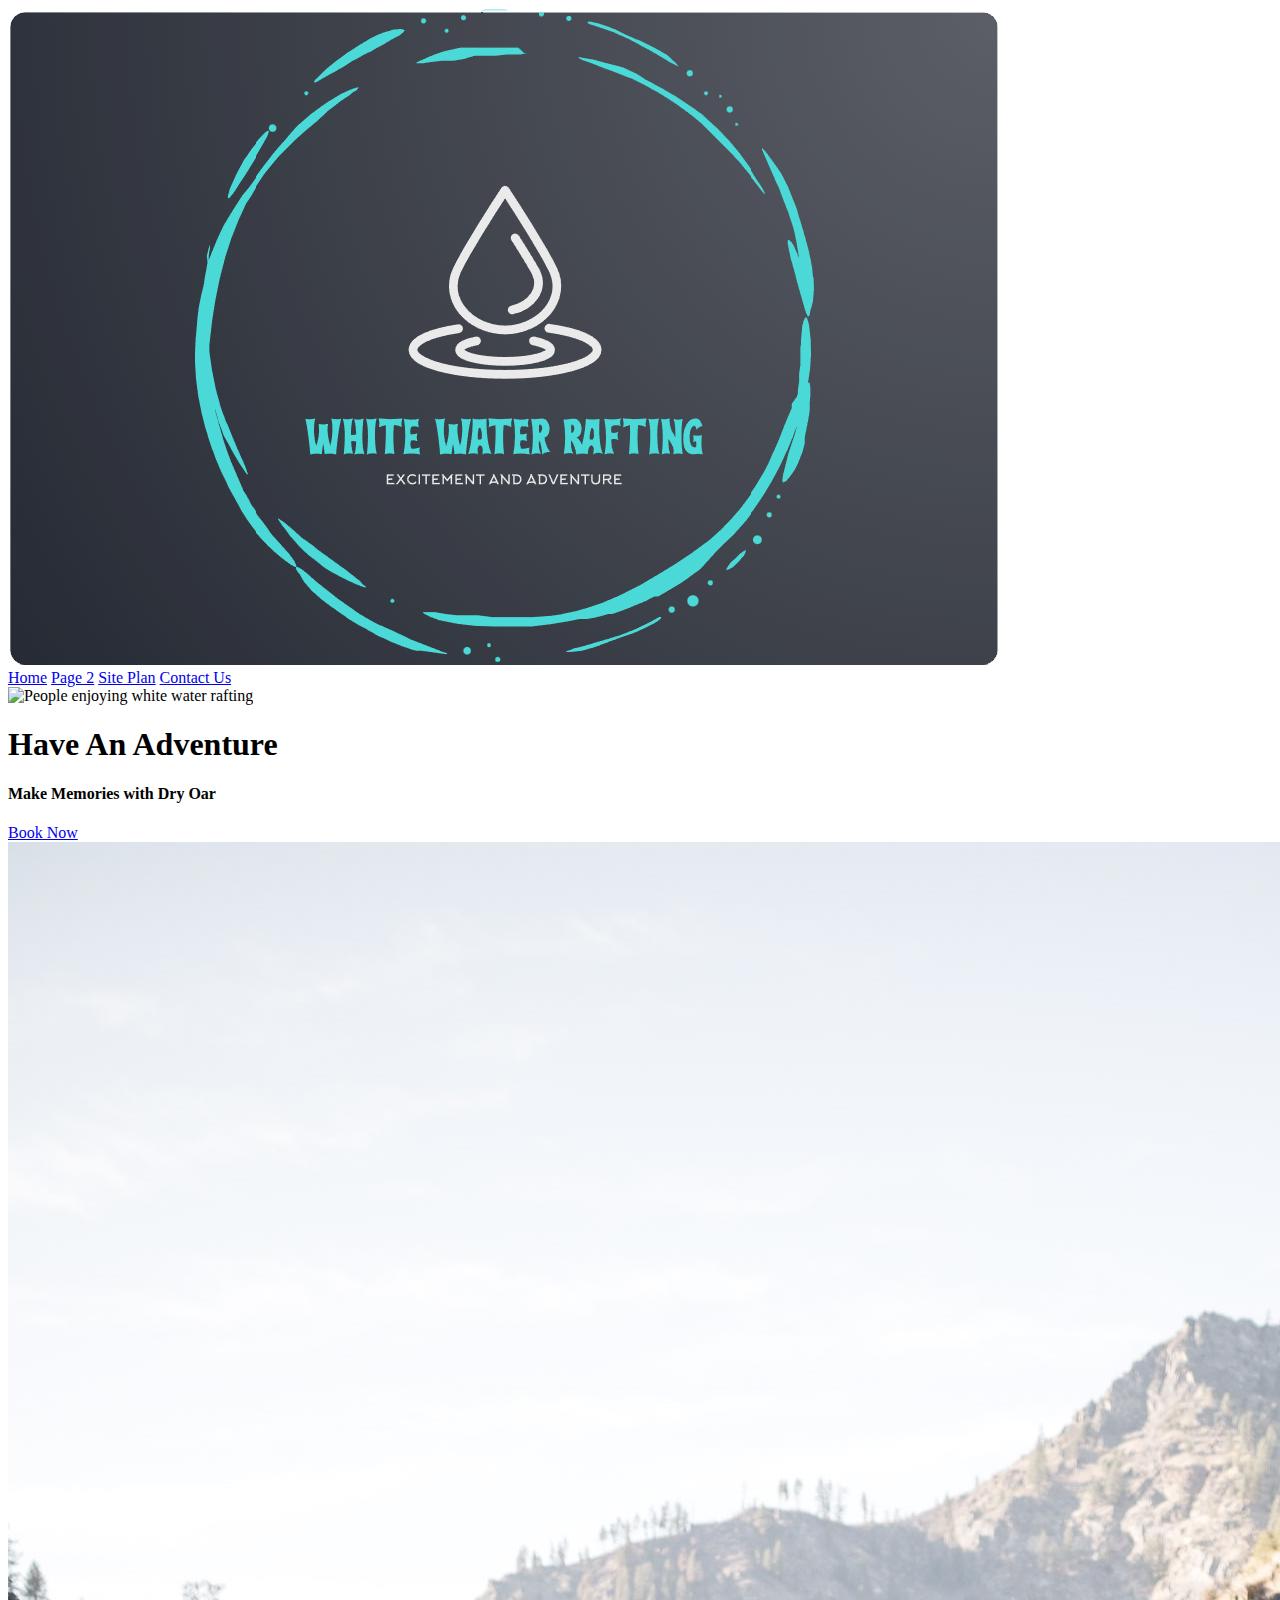
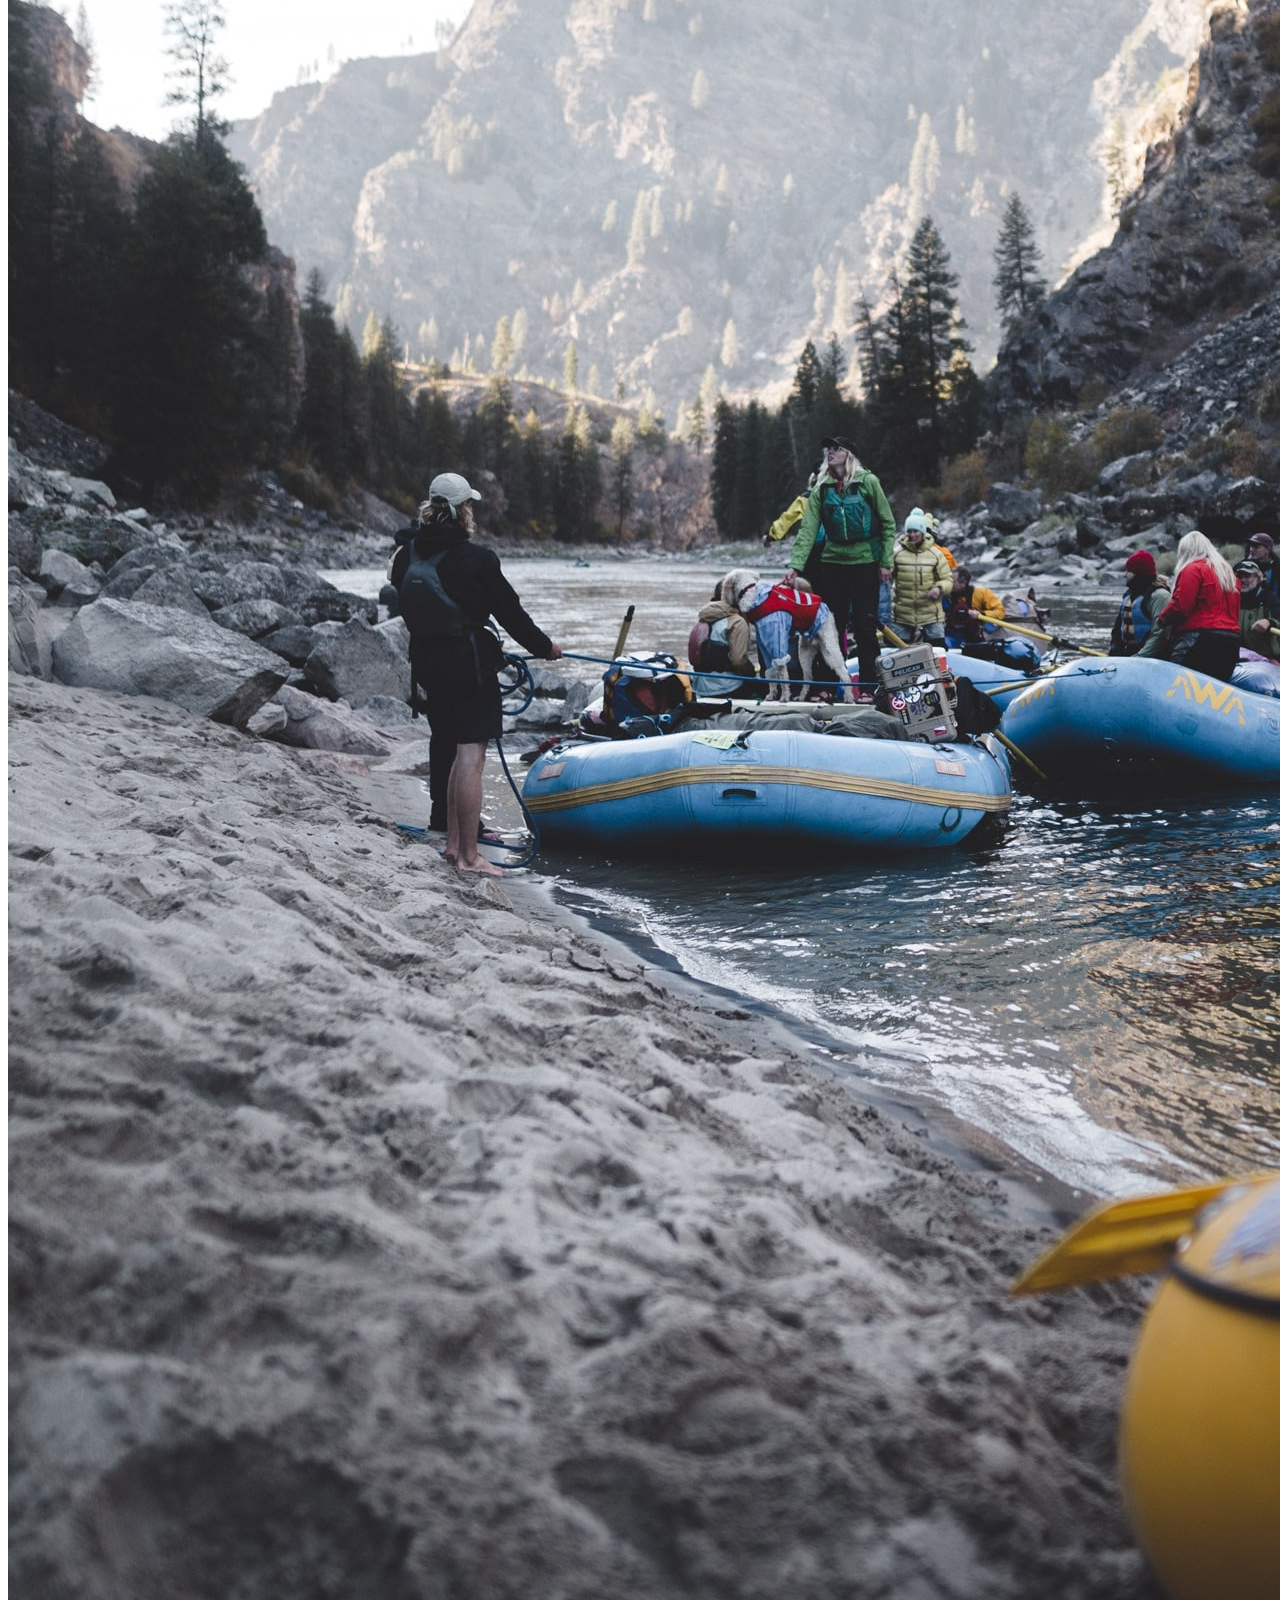
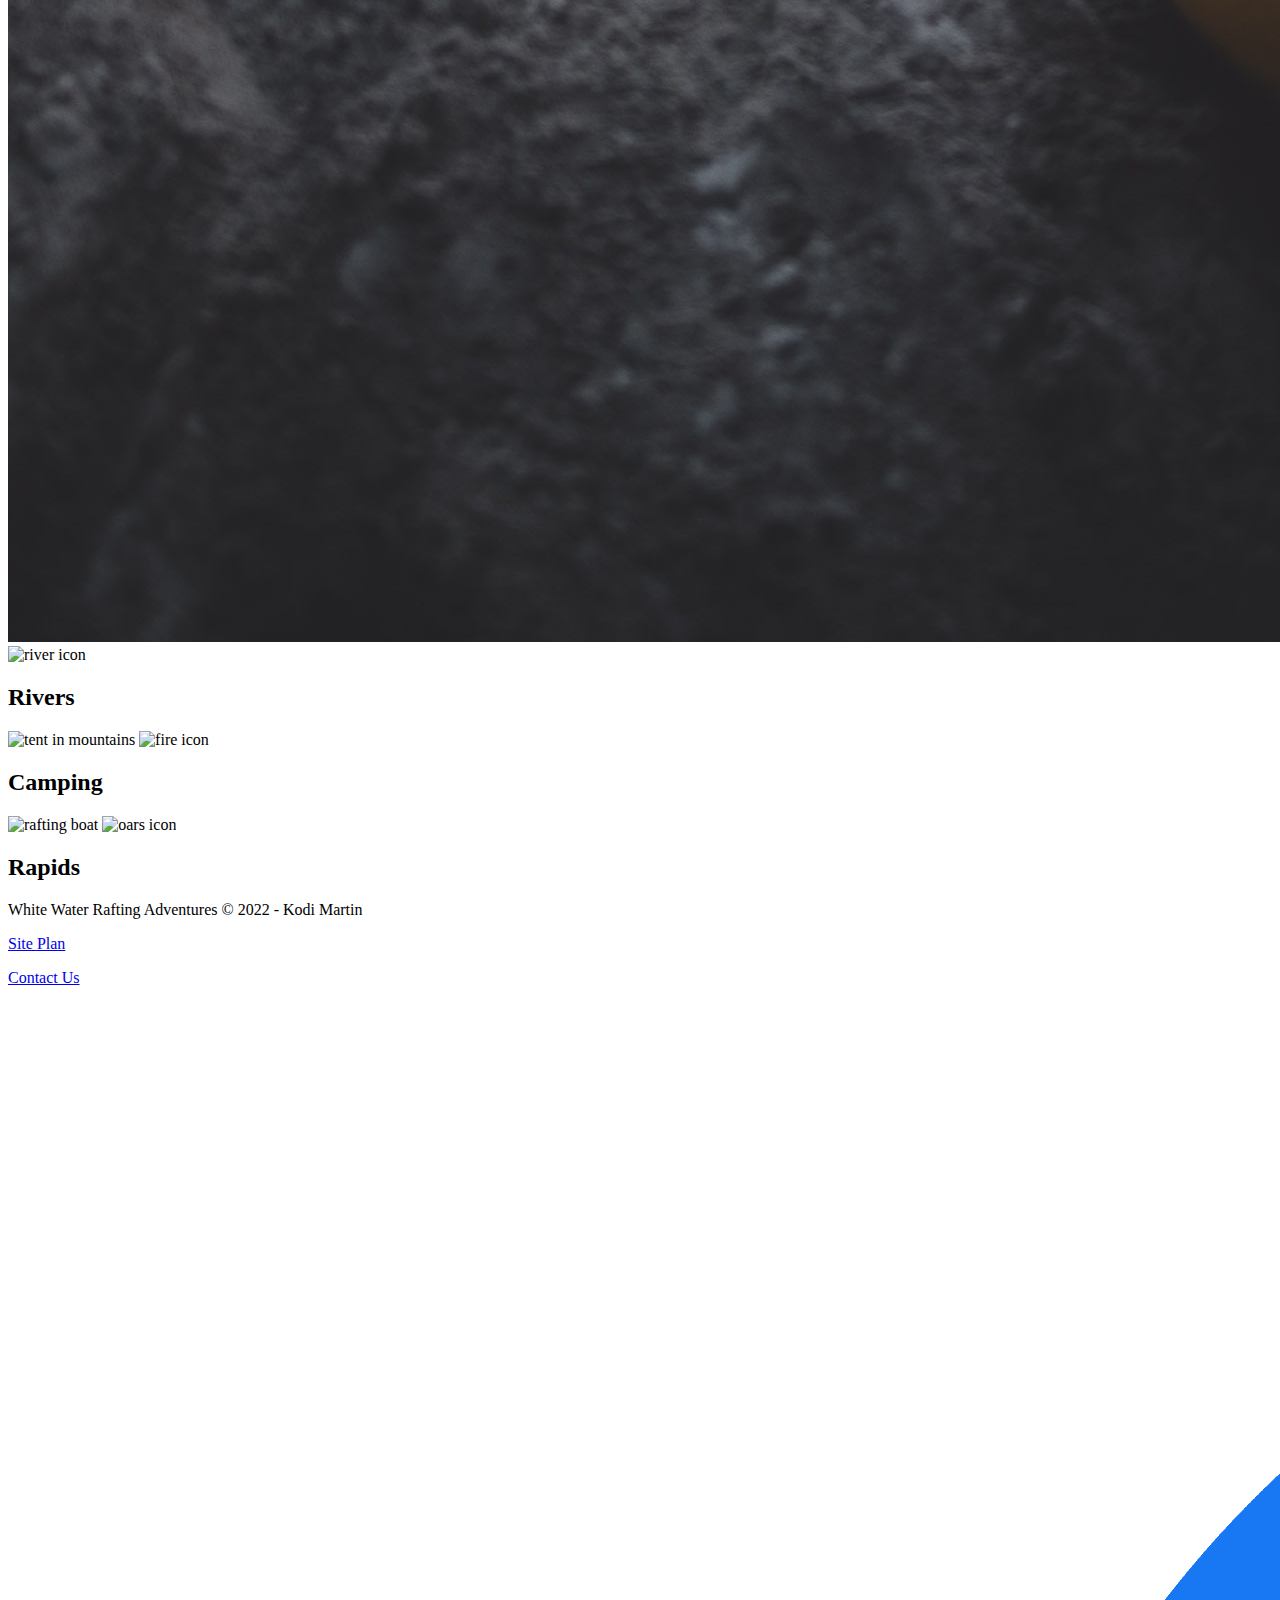
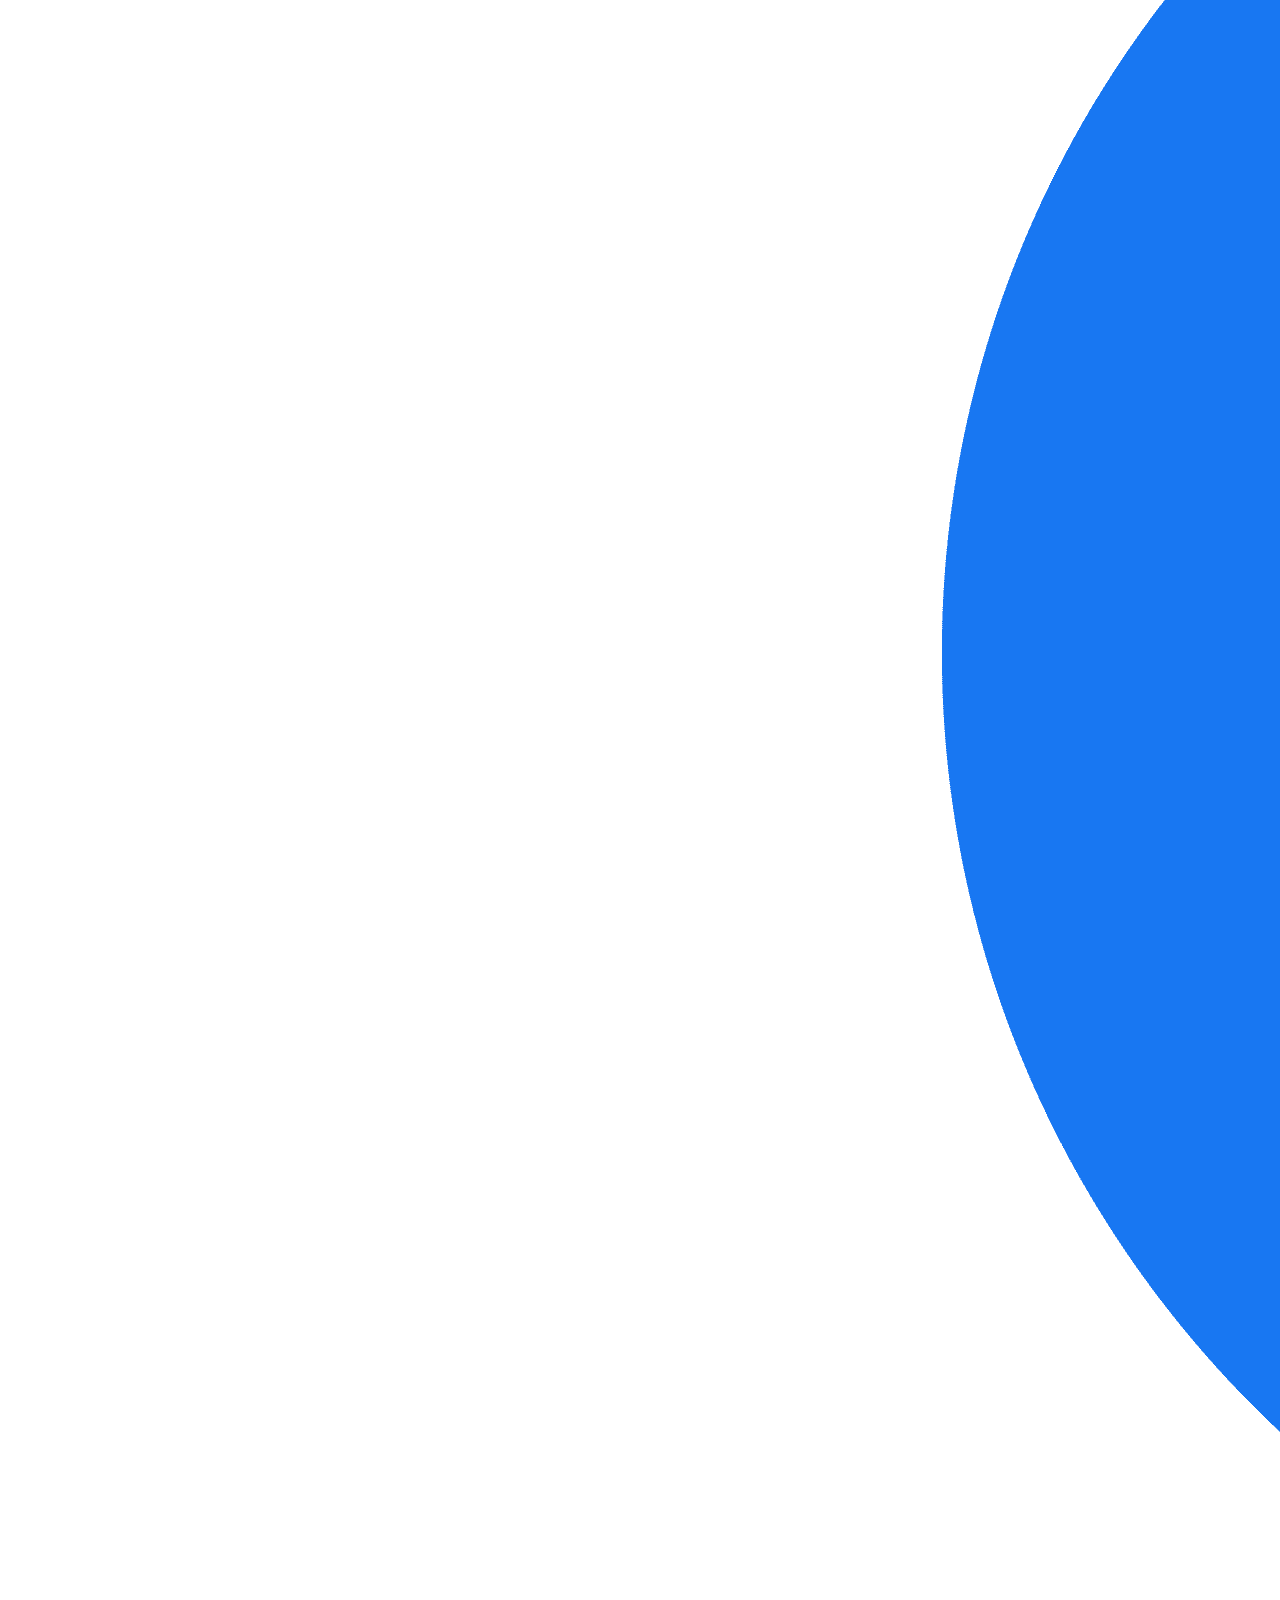
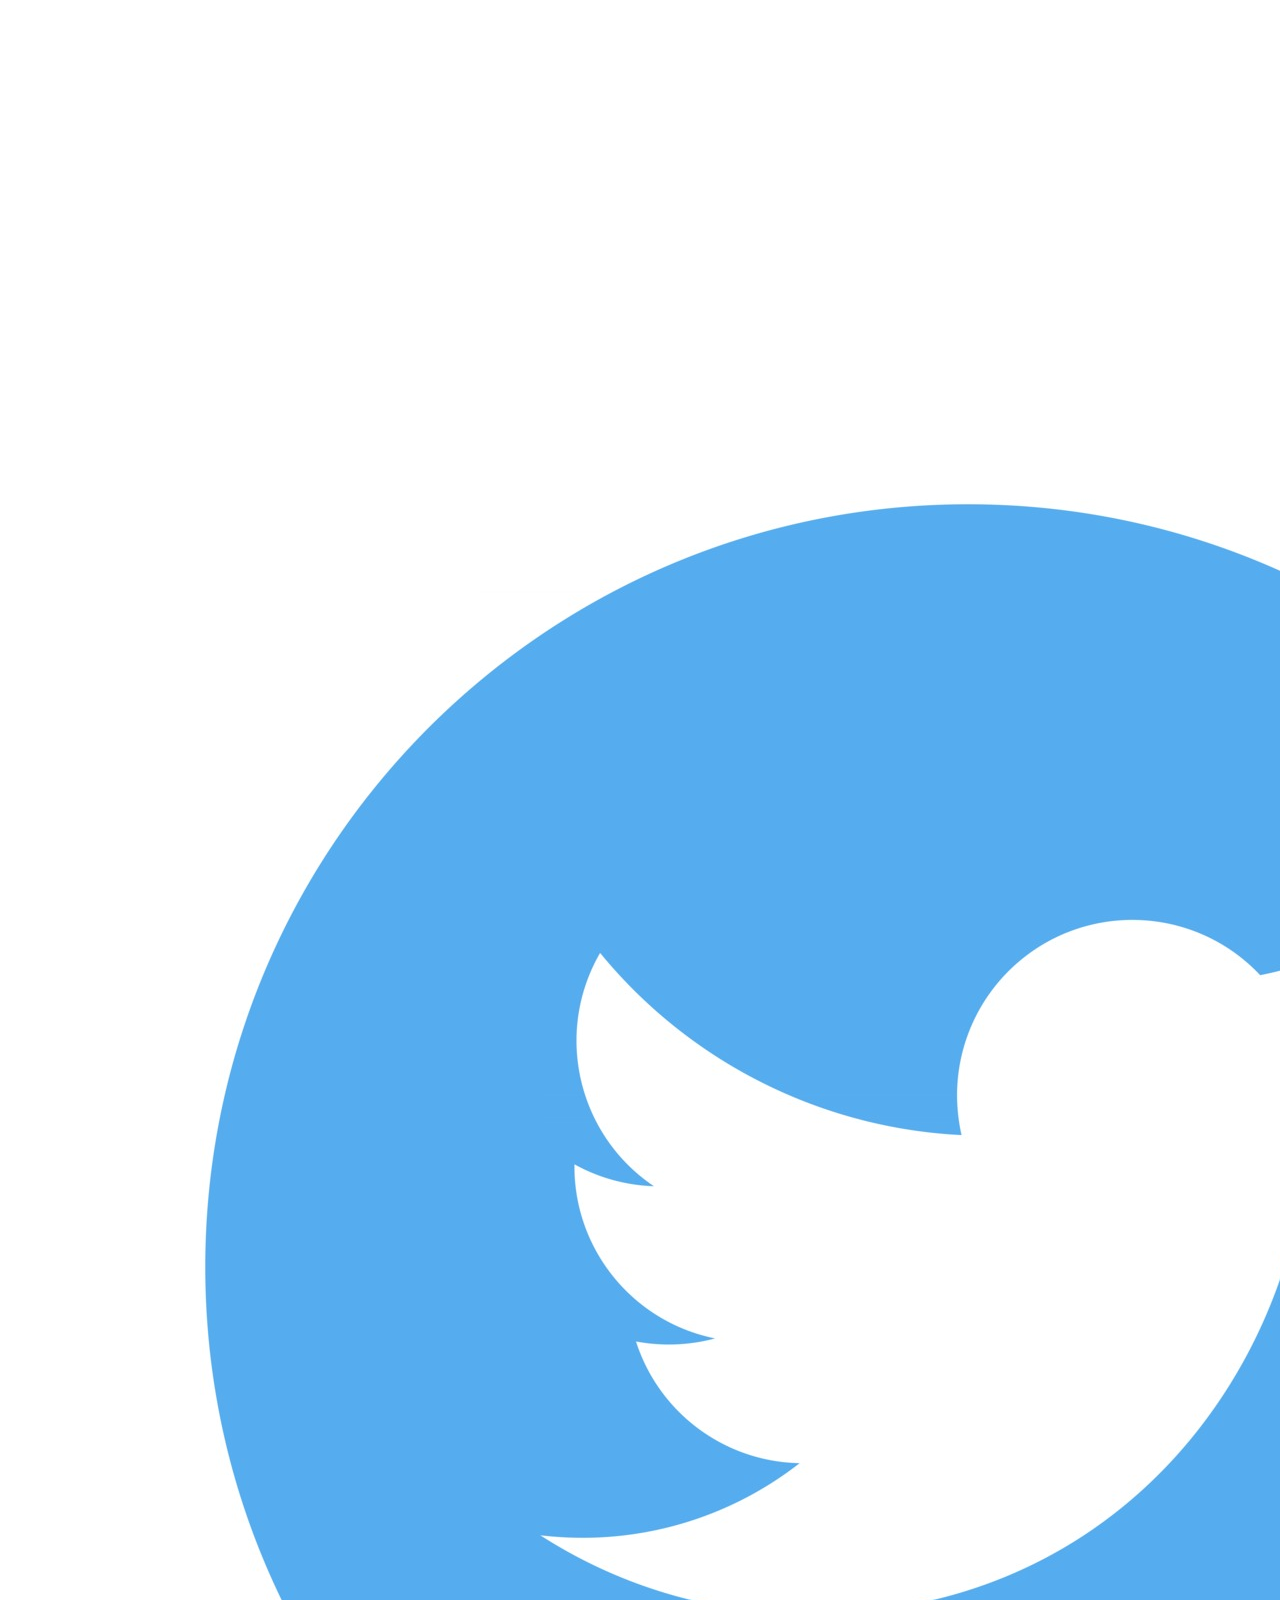
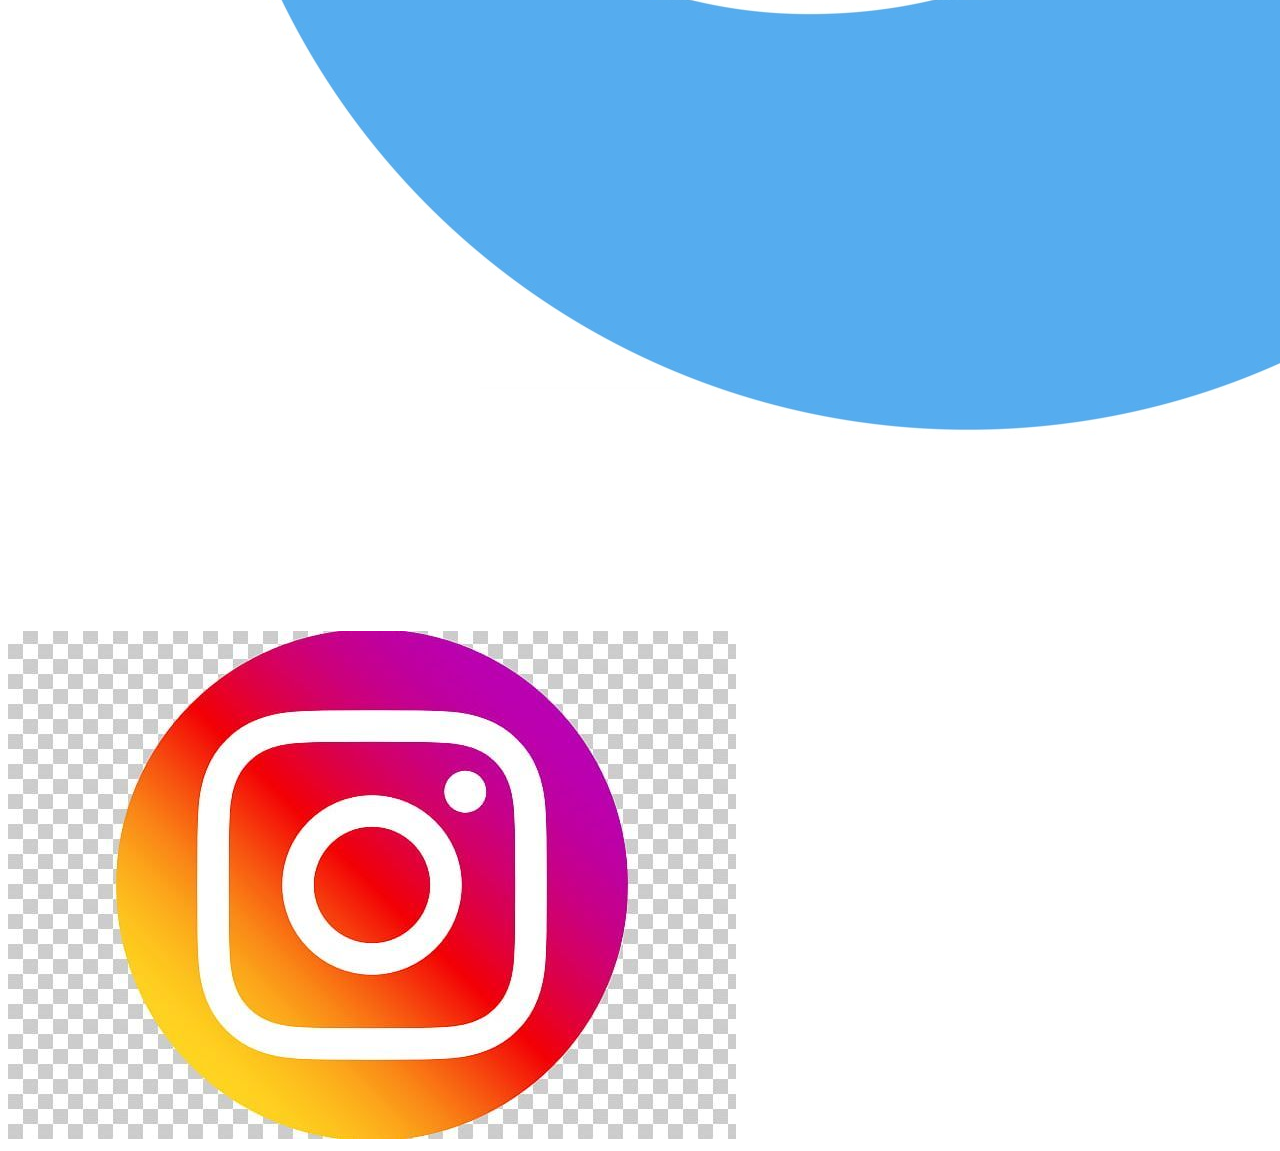
==== wwr/index.html @ 87690d14 "Added index" ====
<!DOCTYPE html>
<html lang="en">
<head>
    <meta charset="UTF-8">
    <meta http-equiv="X-UA-Compatible" content="IE=edge">
    <meta name="viewport" content="width=device-width, initial-scale=1.0">
    <title>White Water Rafting Adventures</title>
    <link rel="stylesheet" href="styles.css">
</head>
<body>
    <header>
        <a id="logo_link" href="index.html">
            <img class="logo" src="images/website-logo.png" alt="website logo">
        </a>
        <nav>
            <a href="index.html">Home</a>
            <a href="#">Page 2</a>
            <a href="site-plan-rafting.html">Site Plan</a>
            <a href="contactus.html">Contact Us</a>
        </nav>
    </header>
    <div id="hero">
        <div id="hero-box">
            <img id="hero-img" src="images/hero.png" alt="People enjoying white water rafting">
        </div>
        <section id="hero-msg">
            <h1 class="home-title">Have An Adventure</h1>
            <h4>Make Memories with Dry Oar </h4>
            <div class='button-box'>
                <a class='book' href="rates.html">Book Now</a>
            </div>
        </section>
    </div>
    <main class="home-grid">
        <section class="rivers-card">
            <img class="card-img" src="images/brad-pearson-2MO_9uDDu30-unsplash.jpg" alt="river in forest">
            <img class="icon" src="images/river_icon.png" alt="river icon">
            <h2>Rivers</h2>
        </section>
        <section class="camping-card">
            <img class="card-img" src="images/camping.jpg" alt="tent in mountains">
            <img class="icon" src="images/fire_icon.png" alt="fire icon">
            <h2>Camping</h2>
        </section>
        <section class="rapids-card">
            <img class="card-img" src="images/rapids.jpg" alt="rafting boat">
            <img class="icon" src="images/oars.png" alt="oars icon">
            <h2>Rapids</h2>
        </section>
    </main>
    <footer>
        <p>White Water Rafting Adventures &copy; 2022 - Kodi Martin</p>
        <p><a href="site-plan-rafting.html">Site Plan</a></p>
        <p><a href="contactus.html">Contact Us</a></p>
        <div class="social">
            <a href="https://facebook.com">
                <img src="images/Facebook-logo.png" alt="fb icon">
            </a>
            <a href="https://twitter.com">
                <img src="images/twitter.png" alt="twitter icon">
            </a>
            <a href="https://instagram.com">
                <img src="images/instagram.png" alt="instagram icon">
            </a>
        </div>
    </footer>
</body>
</html>
---- wwr/styles.css ----
.header {
    padding: 60px;
    text-align: center;
    background: #50514F;
    color: #50514F;
    font-size: 30px;
  }
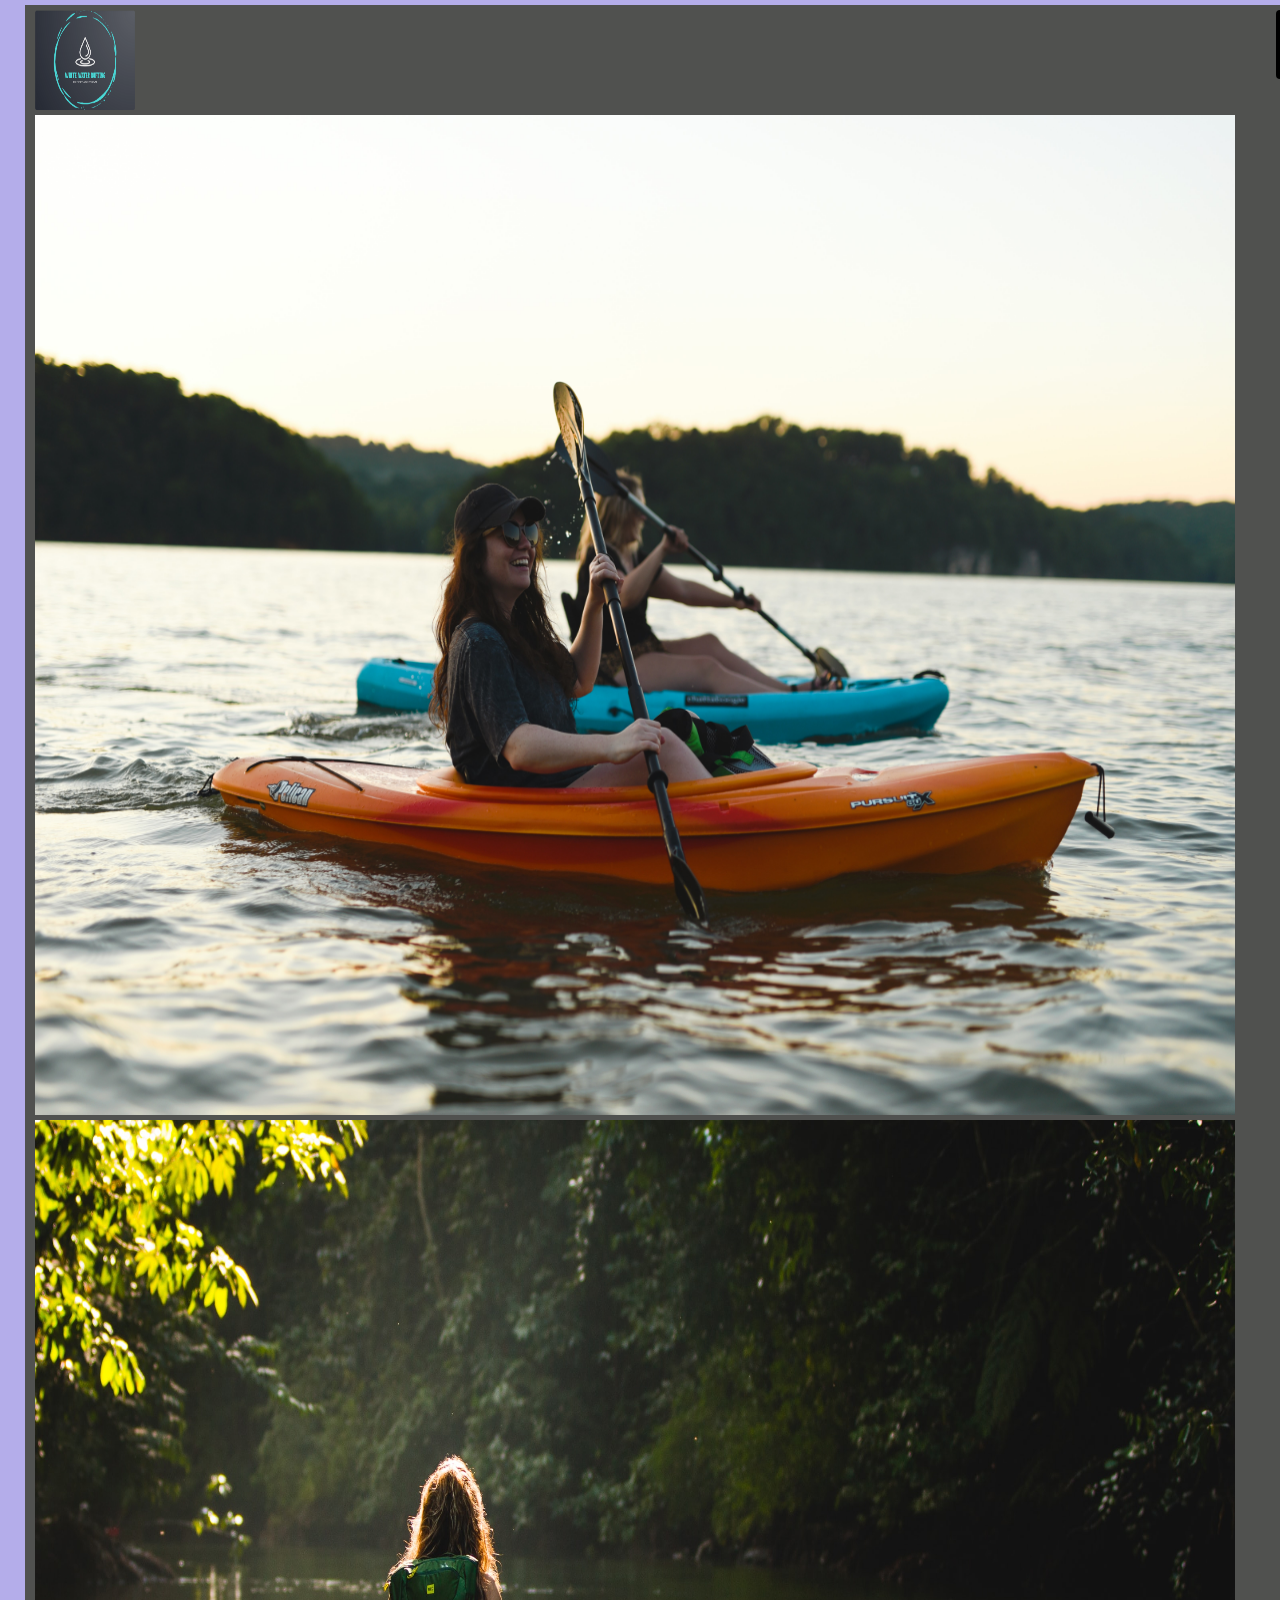
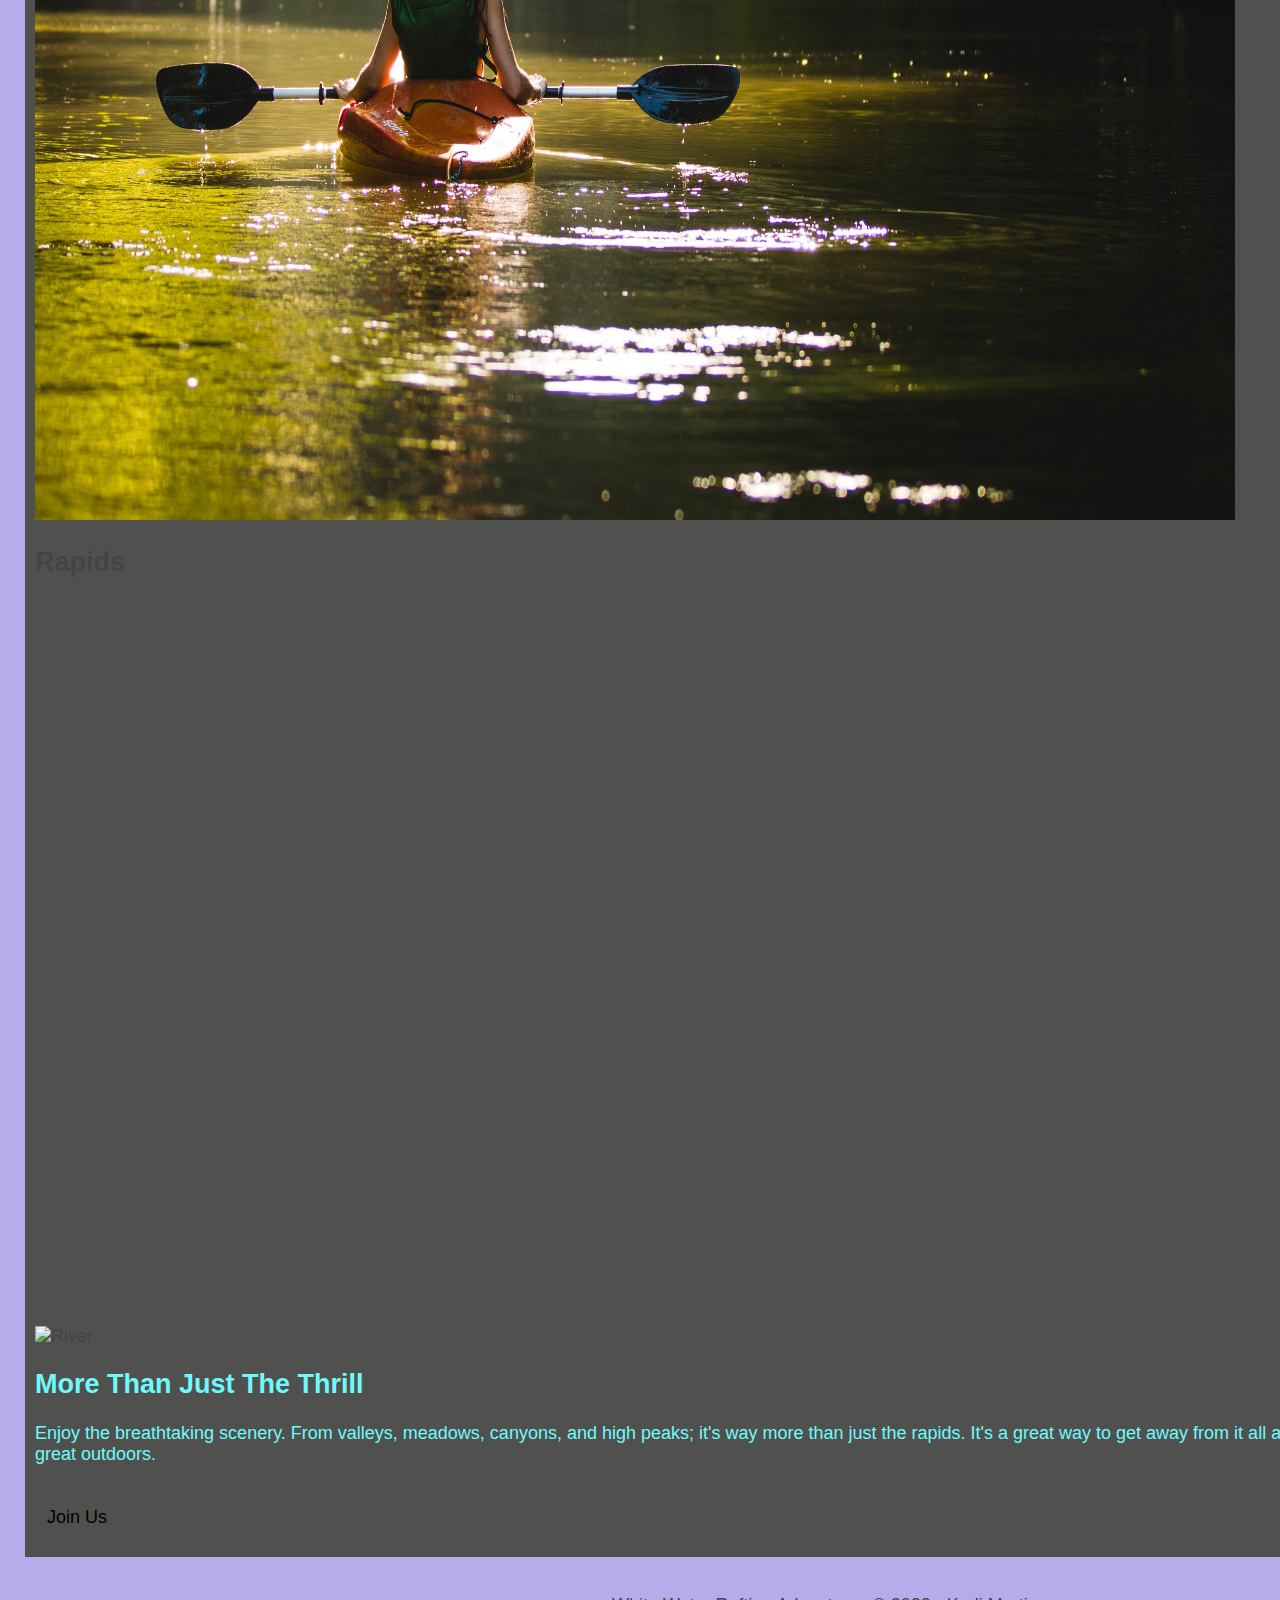
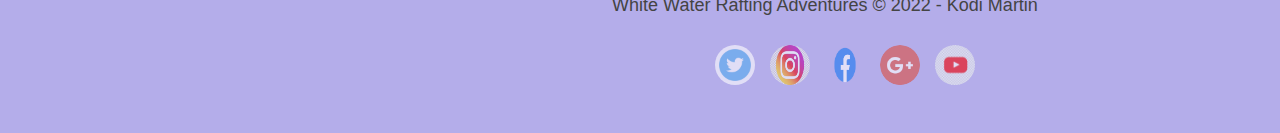
==== commit bcd52623: "new" ====
--- a/wwr/index.html
+++ b/wwr/index.html
@@ -1,68 +1,70 @@
 <!DOCTYPE html>
 <html lang="en">
-<head>
-    <meta charset="UTF-8">
-    <meta http-equiv="X-UA-Compatible" content="IE=edge">
-    <meta name="viewport" content="width=device-width, initial-scale=1.0">
-    <title>White Water Rafting Adventures</title>
-    <link rel="stylesheet" href="styles.css">
-</head>
+    <head>
+        <meta name="viewport" content="width=device-width, initial-scale=1">
+        <link
+          rel="shortcut icon"
+          type="image/png"
+          href="https://cdn.glitch.global/2828105f-27a6-4de3-829f-1d4372db2663/_Logo.png?v=1646655958934"
+        >
+        <title>My Webpage</title>
+        <meta name="viewport" content="width=device-width, initial-scale=1" >
+        <link rel="stylesheet" type="text/css" href="styles.css" >
+      </head>
 <body>
-    <header>
-        <a id="logo_link" href="index.html">
-            <img class="logo" src="images/website-logo.png" alt="website logo">
-        </a>
-        <nav>
-            <a href="index.html">Home</a>
-            <a href="#">Page 2</a>
-            <a href="site-plan-rafting.html">Site Plan</a>
-            <a href="contactus.html">Contact Us</a>
-        </nav>
-    </header>
-    <div id="hero">
-        <div id="hero-box">
-            <img id="hero-img" src="images/hero.png" alt="People enjoying white water rafting">
-        </div>
-        <section id="hero-msg">
-            <h1 class="home-title">Have An Adventure</h1>
-            <h4>Make Memories with Dry Oar </h4>
-            <div class='button-box'>
-                <a class='book' href="rates.html">Book Now</a>
-            </div>
+    <div class="header">
+        <img src="images/website-logo.png" alt="Logo image" height="100" width="100">
+        <div class="header-right">
+          <a class="active" href="index.html">Home</a>
+          <a href="prices.html">Prices</a>
+          <a href="find-us.html">Find us</a>
+          <a href="#Contact-us.html">Contact us</a>
+    </div>
+    
+    
+    <section class="rapids-card">
+        <img class="boat" src="images/image 1.jpg" alt="Rafting 1">
+        <img class="oars" src="images/image 2.jpg" alt="Rafting 2">
+        <h2>Rapids</h2>
+    </section>
+    <div id="background"></div> 
+    <img class="mountains" src="images/mountains.jpg" alt="River">
+        <section class="msg">
+            <h2>More Than Just The Thrill</h2>
+            <p>Enjoy the breathtaking scenery. From valleys, meadows, canyons, and high peaks; it's way more than just the rapids. It's a great way to get away from it all and relax amongst all the beauty of the great outdoors. </p>
+            <a class='join' href="images/image 3.jpg">Join Us</a>
         </section>
+          
     </div>
-    <main class="home-grid">
-        <section class="rivers-card">
-            <img class="card-img" src="images/brad-pearson-2MO_9uDDu30-unsplash.jpg" alt="river in forest">
-            <img class="icon" src="images/river_icon.png" alt="river icon">
-            <h2>Rivers</h2>
-        </section>
-        <section class="camping-card">
-            <img class="card-img" src="images/camping.jpg" alt="tent in mountains">
-            <img class="icon" src="images/fire_icon.png" alt="fire icon">
-            <h2>Camping</h2>
-        </section>
-        <section class="rapids-card">
-            <img class="card-img" src="images/rapids.jpg" alt="rafting boat">
-            <img class="icon" src="images/oars.png" alt="oars icon">
-            <h2>Rapids</h2>
-        </section>
-    </main>
-    <footer>
-        <p>White Water Rafting Adventures &copy; 2022 - Kodi Martin</p>
-        <p><a href="site-plan-rafting.html">Site Plan</a></p>
-        <p><a href="contactus.html">Contact Us</a></p>
-        <div class="social">
-            <a href="https://facebook.com">
-                <img src="images/Facebook-logo.png" alt="fb icon">
-            </a>
-            <a href="https://twitter.com">
-                <img src="images/twitter.png" alt="twitter icon">
-            </a>
-            <a href="https://instagram.com">
-                <img src="images/instagram.png" alt="instagram icon">
-            </a>
-        </div>
-    </footer>
+        <footer id="colophon" class="site-footer">
+            <p>White Water Rafting Adventures &copy; 2022 - Kodi Martin</p>
+            <div class="social-wrapper">
+                <ul>
+                  <li>
+                    <a href="#" target="_blank">
+                      <img src="images/twitter.png" alt="Twitter Logo" class="twitter-icon"></a>
+                  </li>
+                  <li>
+                    <a href="#" target="_blank">
+                      <img src="images/instagram.png" alt="Instagram Logo" class="instagram-icon"></a>
+                  </li>
+              
+                  <li>
+                    <a href="#" target="_blank">
+                      <img src="images/Facebook-logo.png" alt="Facebook Logo" class="facebook-icon"></a>
+                  </li>
+                  <li>
+                    <a href="#" target="_blank">
+                      <img src="images/Google_Plus_logo_(2015-2019).svg.png" alt="Googleplus Logo" class="googleplus-icon"></a>
+                  </li>
+                  <li>
+                    <a href="#" target="_blank">
+                      <img src="images/youtube.png" alt="Youtube Logo" class="youtube-icon"></a>
+                  </li>
+                  
+                </ul>
+              </div>
+        </footer>
 </body>
+    
 </html>--- a/wwr/styles.css
+++ b/wwr/styles.css
@@ -1,8 +1,153 @@
+
+body {
+  background-color: #b4adea;
+  width: 1600px;
+  font-family: "Open Sans", sans-serif;
+  padding: 5px 25px;
+  font-size: 18px;
+  margin: 0;
+  color: #444444;
+  margin: 0 auto;
+}
+
+.boat {
+  height: 1000px;
+  width: 1200px;
+}
+
+.oars {
+  height: 1000px;
+  width: 1200px;
+}
+
+.msg {
+  color: #6EFAFB;
+  background-color: #50514F;
+}
+
+#background {
+  height: 725px;
+  color: #444444;
+}
+
+#hero-msg h1 {
+  text-align: center;
+}
+
+#hero-msg h4 {
+  text-align: center;
+}
+
+.button-box {
+  text-align: center;
+}
+
+main section {
+  text-align: center;
+}
+
 .header {
-    padding: 60px;
-    text-align: center;
-    background: #50514F;
-    color: #50514F;
-    font-size: 30px;
+  overflow: hidden;
+  background-color: #50514F;
+  padding: 5px 10px;
+}
+
+.header a {
+  float: left;
+  color: black;
+  text-align: center;
+  padding: 12px;
+  text-decoration: none;
+  font-size: 18px; 
+  line-height: 45px;
+  border-radius: 4px;
+}
+
+.header a.logo {
+  font-size: 25px;
+  font-weight: bold;
+}
+
+.header a:hover {
+  background-color: #E7DFDD;
+  color: black;
+}
+
+.header a.active {
+  background-color: black;
+  color: white;
+}
+
+.header-right {
+  float: right;
+}
+
+@media screen and (max-width: 500px) {
+  .header a {
+    float: none;
+    display: block;
+    text-align: left;
   }
+  
+  .header-right {
+    float: none;
+  }
+}
 
+.logo image{
+  padding-top: 15px;
+    -webkit-transition: all 0.3s ease-out;
+    transition: all 0.3s ease-out;
+    height: 100px;
+}
+
+#social-wrapper {
+	text-align: center;
+}
+
+.site-footer {
+  background-color: #b4adea;
+	text-align: center;
+	margin: 10px 0;
+	padding: 10px 0;
+}
+
+/*Social Media Icons*/
+.social-wrapper {
+	text-align: center;
+}
+
+.social-wrapper ul li {
+	display: inline;
+	margin: 0 5px;
+}
+
+.twitter-icon,
+.facebook-icon,
+.instagram-icon,
+.linkedin-icon,
+.googleplus-icon,
+.youtube-icon,
+.foursquare-icon{
+	margin-top: .625em;
+	width: 40px;
+	height: 40px;
+	opacity: .6;
+	filter: alpha(opacity=60); /* For IE8 and earlier */
+  border-radius: 25px;
+}
+
+.twitter-icon:hover,
+.facebook-icon:hover,
+.instagram-icon:hover,
+.linkedin-icon:hover,
+.googleplus-icon:hover,
+.youtube-icon:hover,
+.foursquare-icon:hover {
+	opacity: 1.0;
+	filter: alpha(opacity=100); /* For IE8 and earlier */
+}
+
+.footer-nav p {
+	text-align: center;
+}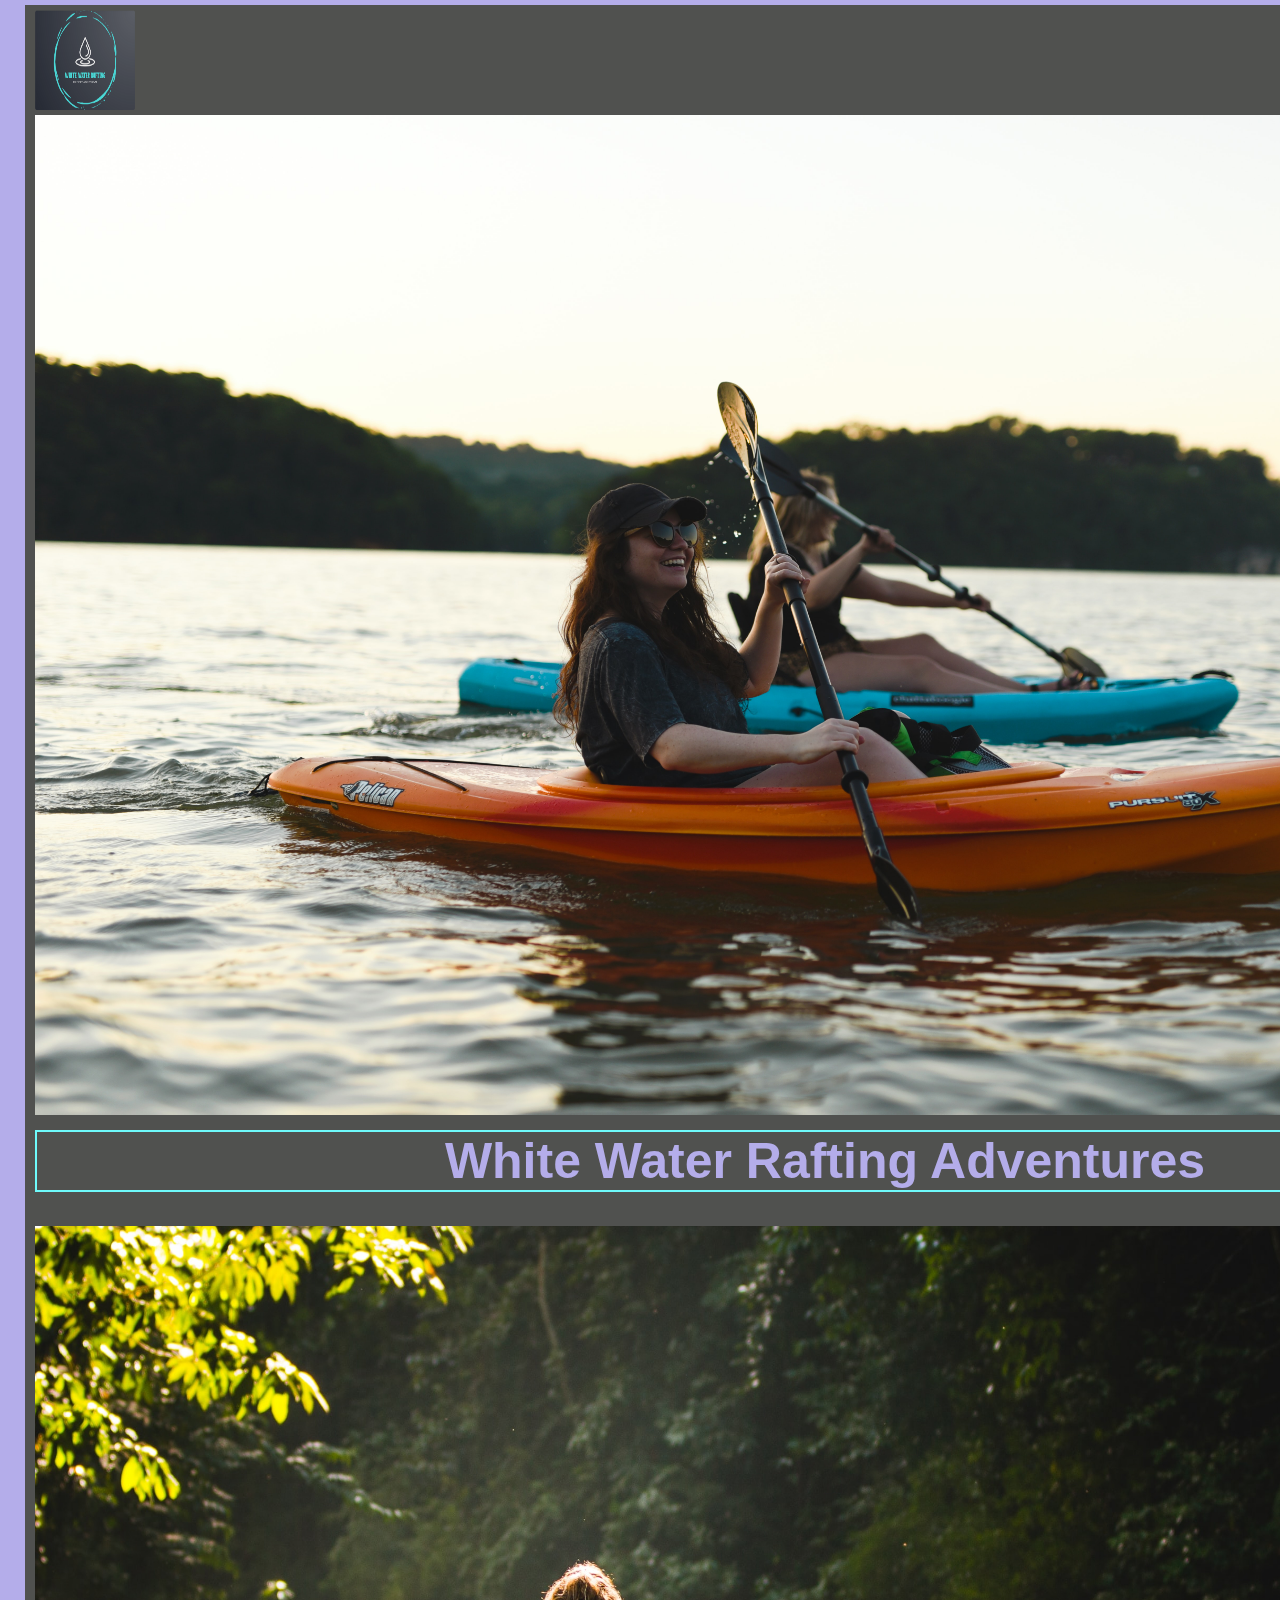
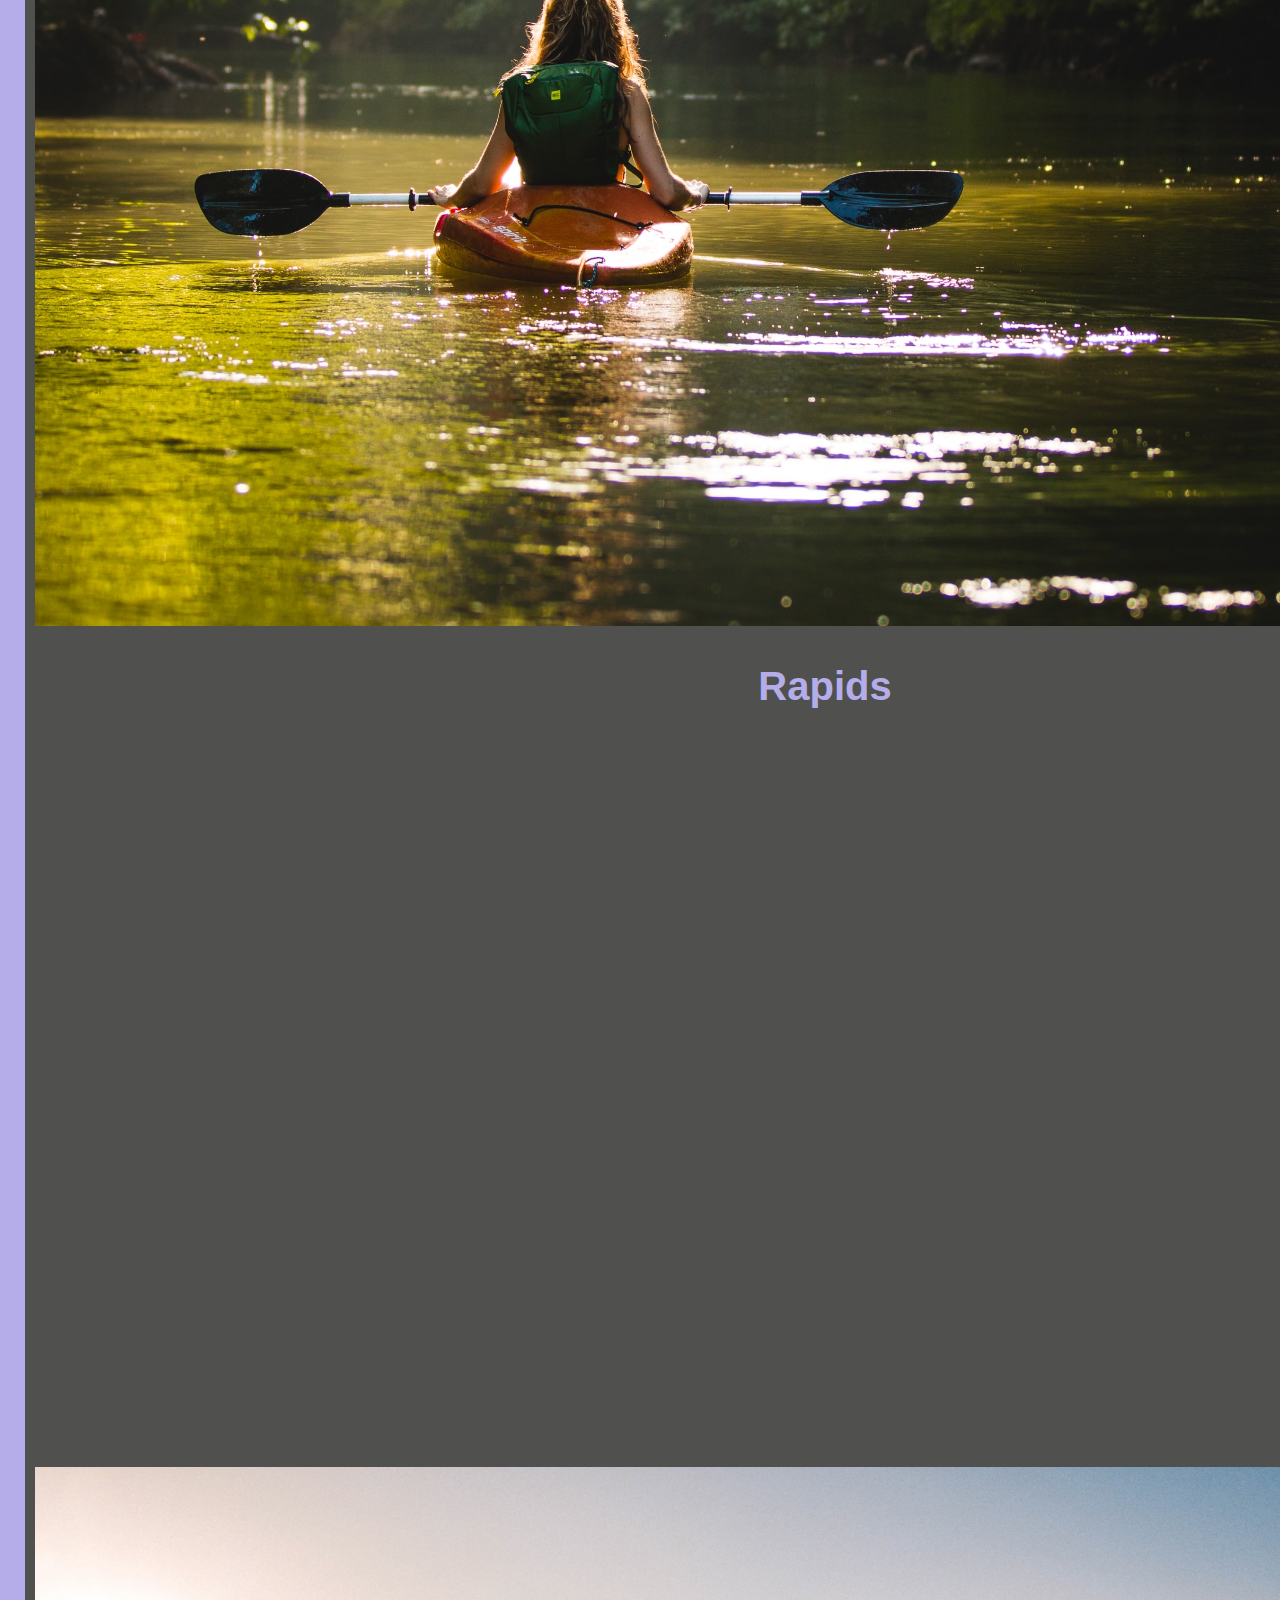
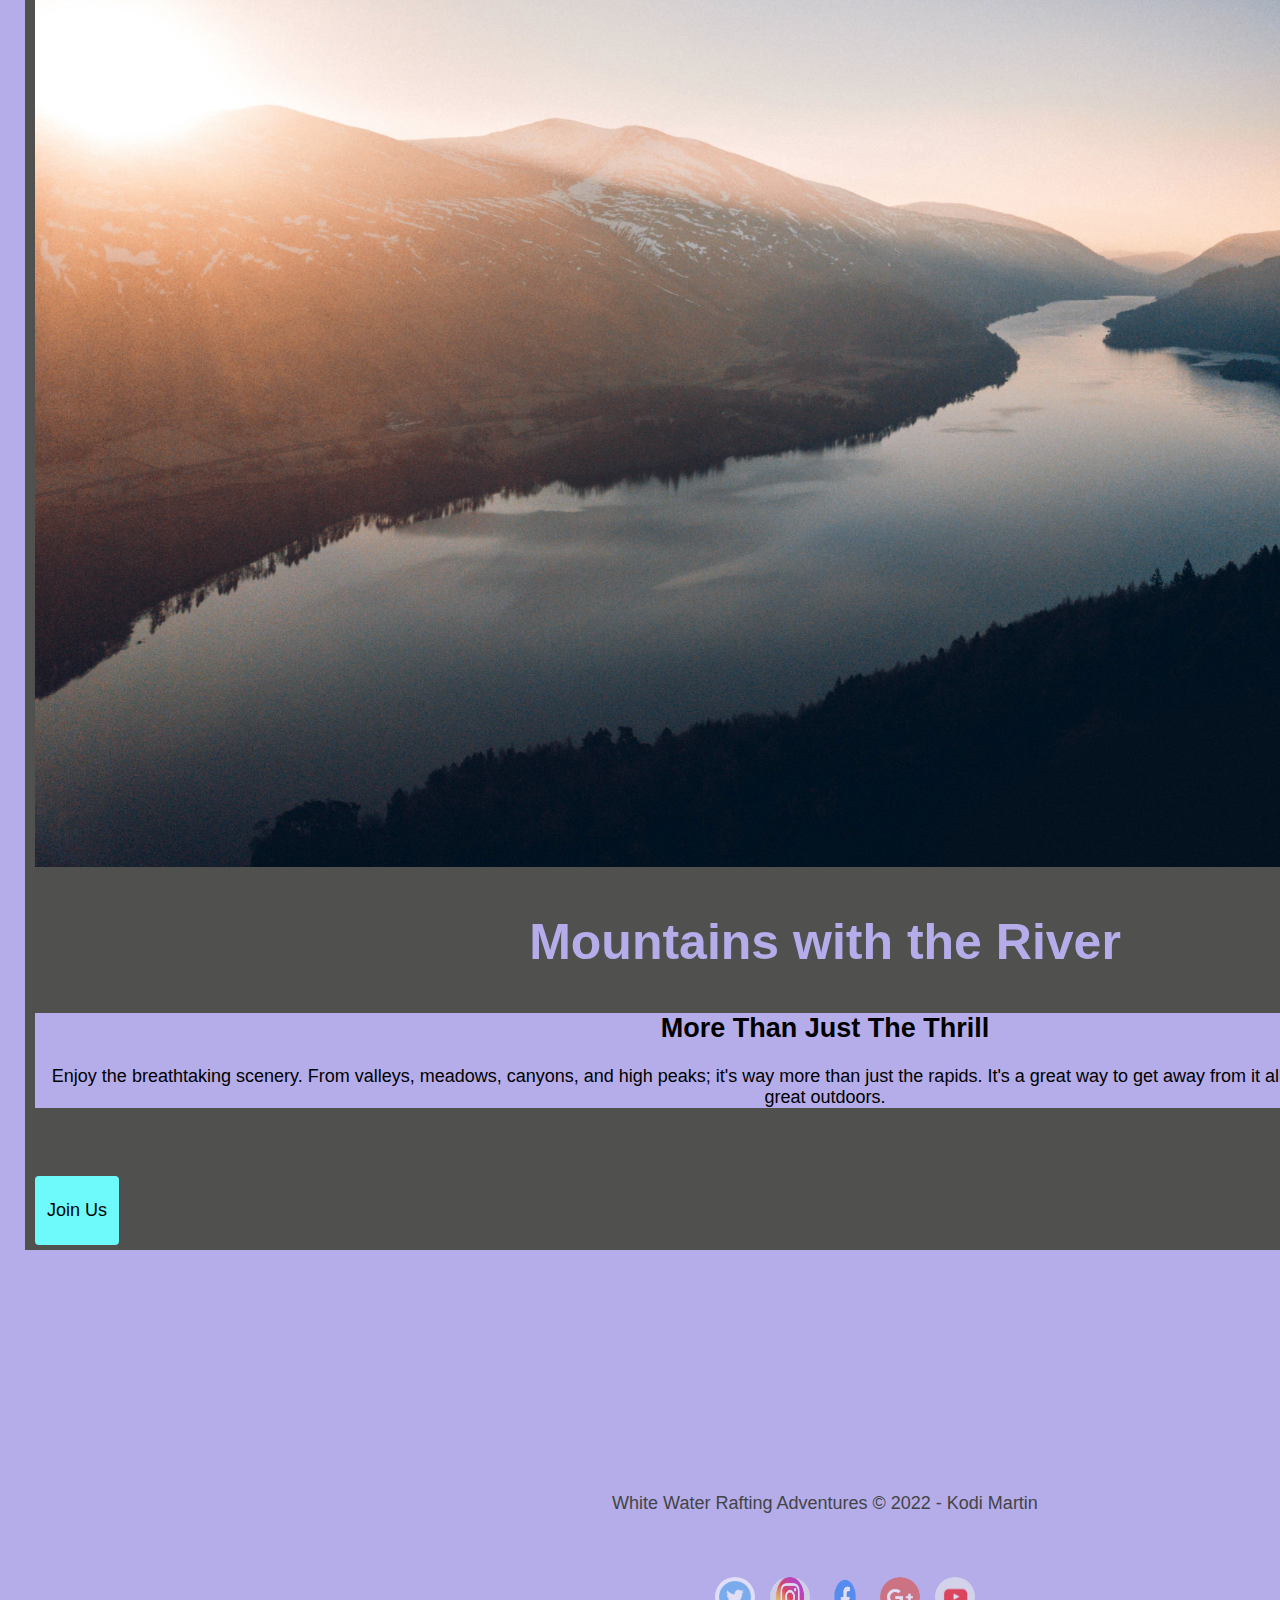
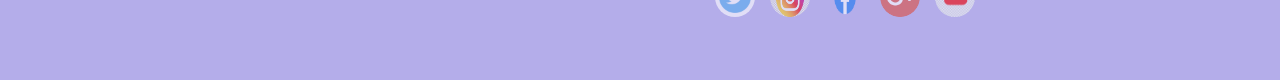
==== commit eca29874: "w05" ====
--- a/wwr/index.html
+++ b/wwr/index.html
@@ -16,19 +16,22 @@
         <img src="images/website-logo.png" alt="Logo image" height="100" width="100">
         <div class="header-right">
           <a class="active" href="index.html">Home</a>
-          <a href="prices.html">Prices</a>
-          <a href="find-us.html">Find us</a>
+          <a href="prices.html">Page 2</a>
+          <a href="site-plan/site-plan-rafting.html">Site-plan</a>
           <a href="#Contact-us.html">Contact us</a>
     </div>
     
     
     <section class="rapids-card">
         <img class="boat" src="images/image 1.jpg" alt="Rafting 1">
+        <h1 class="Title">White Water Rafting Adventures</h1>
         <img class="oars" src="images/image 2.jpg" alt="Rafting 2">
-        <h2>Rapids</h2>
+        <h2 class="rapids">Rapids</h2>
     </section>
     <div id="background"></div> 
-    <img class="mountains" src="images/mountains.jpg" alt="River">
+    <img class="river-image" src="images/river.jpg" alt="River">
+    <h2 class="river-text">Mountains with the River</h2>
+        
         <section class="msg">
             <h2>More Than Just The Thrill</h2>
             <p>Enjoy the breathtaking scenery. From valleys, meadows, canyons, and high peaks; it's way more than just the rapids. It's a great way to get away from it all and relax amongst all the beauty of the great outdoors. </p>
--- a/wwr/styles.css
+++ b/wwr/styles.css
@@ -12,18 +12,49 @@
 
 .boat {
   height: 1000px;
-  width: 1200px;
+  width: 1580px;
+}
+
+.Title{
+  text-align: center;
+  font-family: 'Gill Sans', 'Gill Sans MT', Calibri, 'Trebuchet MS', sans-serif;
+  color: #b4adea;
+  font-size: 50px;
+  border: solid #6EFAFB 2px;
+  margin-top: 10px;
 }
 
 .oars {
   height: 1000px;
-  width: 1200px;
+  width: 1580px;
+}
+
+.rapids{
+  text-align: center;
+  font-family: 'Gill Sans', 'Gill Sans MT', Calibri, 'Trebuchet MS', sans-serif;
+  color: #b4adea;
+  font-size: 40px;
+}
+
+.river-image{
+  height: 1000px;
+  width: 1580px;
+}
+
+.river-text{
+  text-align: center;
+  font-family: 'Gill Sans', 'Gill Sans MT', Calibri, 'Trebuchet MS', sans-serif;
+  color: #b4adea;
+  font-size: 50px;
 }
 
 .msg {
-  color: #6EFAFB;
-  background-color: #50514F;
-}
+  color: black;
+  background-color: #b4adea;
+  text-align: center;
+  margin: 0;
+}
+
 
 #background {
   height: 725px;
@@ -50,6 +81,7 @@
   overflow: hidden;
   background-color: #50514F;
   padding: 5px 10px;
+  font-family: "Bodoni MT";
 }
 
 .header a {
@@ -101,6 +133,10 @@
     height: 100px;
 }
 
+.msg{
+  font-family: 'Franklin Gothic Medium', 'Arial Narrow', Arial, sans-serif;
+}
+
 #social-wrapper {
 	text-align: center;
 }
@@ -109,12 +145,14 @@
   background-color: #b4adea;
 	text-align: center;
 	margin: 10px 0;
-	padding: 10px 0;
+  padding: 25px 50px;
+  margin-top: 200px;
 }
 
 /*Social Media Icons*/
 .social-wrapper {
 	text-align: center;
+  padding-top: 15px;
 }
 
 .social-wrapper ul li {
@@ -150,4 +188,14 @@
 
 .footer-nav p {
 	text-align: center;
+}
+
+.join {
+    background-color: #6EFAFB;
+    color: black;
+    text-decoration: none;
+    font-size: 18px;
+    padding: 15px 30px;
+    margin-top: 50px;
+    border-radius: 5px;
 }